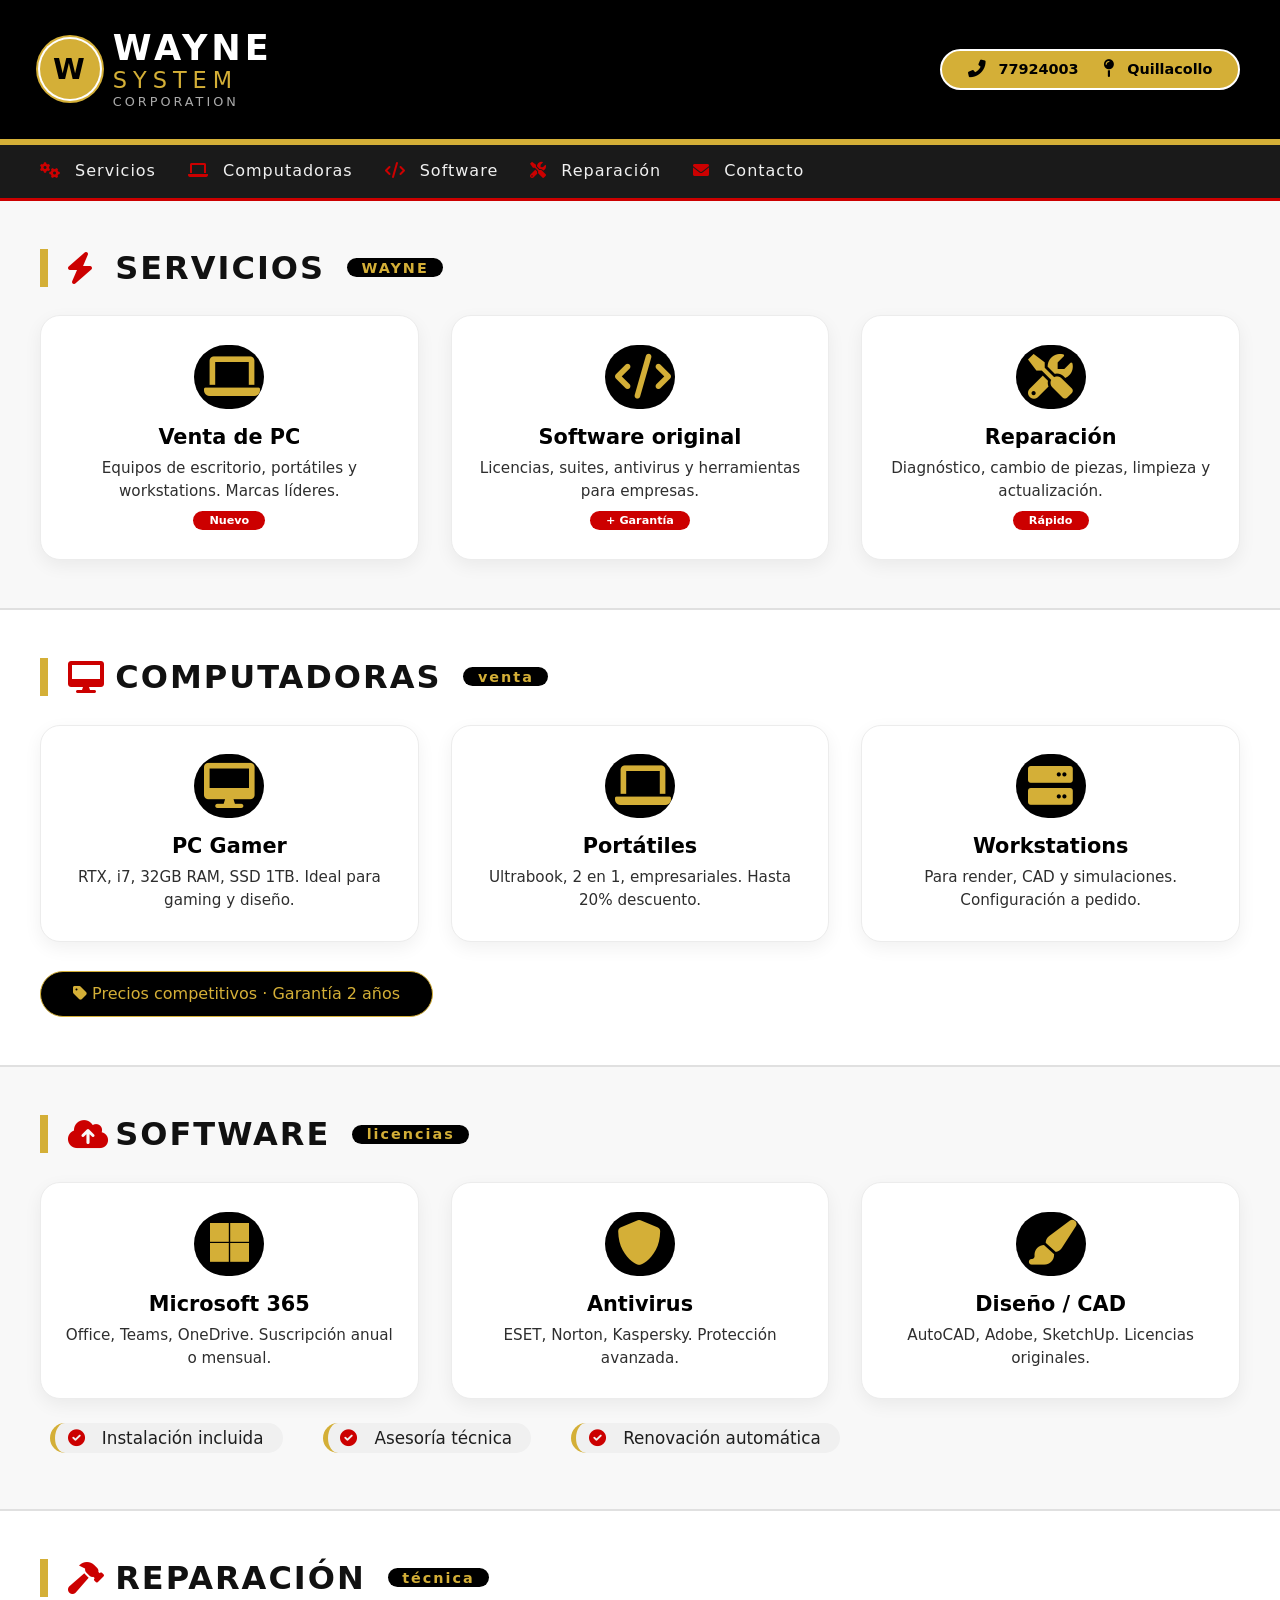
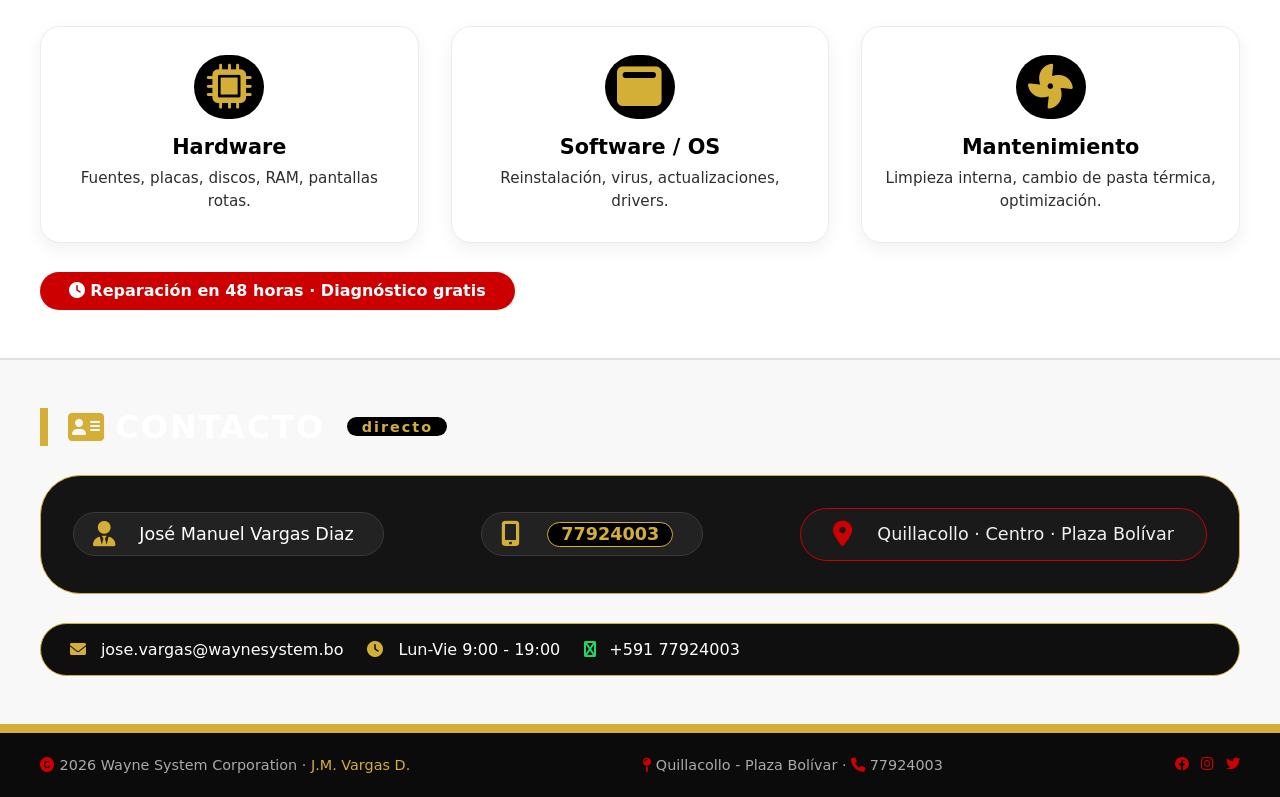
==== index.html @ 7f55959c "Hito 1: subida inicial del sitio" ====
<!DOCTYPE html>
<html lang="es">
<head>
  <meta charset="UTF-8">
  <meta name="viewport" content="width=device-width, initial-scale=1.0">
  <title>Wayne System · Venta y reparación</title>
  <!-- Font Awesome para iconos -->
  <link rel="stylesheet" href="https://cdnjs.cloudflare.com/ajax/libs/font-awesome/6.0.0-beta3/css/all.min.css">
  <style>
    * {
      margin: 0;
      padding: 0;
      box-sizing: border-box;
      font-family: 'Segoe UI', Roboto, system-ui, sans-serif;
    }

    body {
      background-color: #0b0b0b;
      color: #f5f5f5;
    }

    /* contenedor principal con fondo blanco/nagro */
    .wrapper {
      max-width: 1300px;
      margin: 0 auto;
      background: #ffffff;
      color: #1e1e1e;
      box-shadow: 0 0 40px rgba(0,0,0,0.6);
    }

    /* ---------- HEADER / LOGO ---------- */
    .header {
      background: #000000; /* negro */
      padding: 1.8rem 2.5rem;
      display: flex;
      flex-wrap: wrap;
      align-items: center;
      justify-content: space-between;
      border-bottom: 6px solid #d4af37; /* dorado */
    }

    .logo-block {
      display: flex;
      align-items: center;
      gap: 0.8rem;
    }

    .logo-icon {
      background: #d4af37; /* dorado */
      color: #000;
      width: 60px;
      height: 60px;
      border-radius: 50%;
      display: flex;
      align-items: center;
      justify-content: center;
      font-weight: 800;
      font-size: 1.8rem;
      letter-spacing: 2px;
      box-shadow: 0 0 0 2px #fff, 0 0 0 4px #d4af37;
    }

    .logo-text {
      line-height: 1.1;
    }

    .logo-text .wayne {
      font-size: 2.2rem;
      font-weight: 700;
      color: #ffffff;
      letter-spacing: 4px;
    }

    .logo-text .system {
      font-size: 1.4rem;
      font-weight: 300;
      color: #d4af37;
      letter-spacing: 6px;
      display: block;
    }

    .logo-text .corp {
      font-size: 0.8rem;
      font-weight: 300;
      color: #aaaaaa;
      letter-spacing: 3px;
    }

    .header-contact {
      background: #d4af37;
      padding: 0.6rem 1.6rem;
      border-radius: 40px;
      color: #000;
      font-weight: 600;
      font-size: 0.9rem;
      display: flex;
      align-items: center;
      gap: 0.8rem;
      border: 2px solid #ffffff;
    }

    .header-contact i {
      font-size: 1.1rem;
      color: #000;
    }

    /* ---------- NAV (rojo/negro) ---------- */
    .nav-bar {
      background: #1a1a1a;
      padding: 0.6rem 2.5rem;
      display: flex;
      flex-wrap: wrap;
      gap: 2rem;
      border-bottom: 3px solid #cc0000; /* rojo */
    }

    .nav-bar a {
      color: #f0f0f0;
      text-decoration: none;
      font-weight: 500;
      font-size: 1rem;
      letter-spacing: 1px;
      padding: 0.4rem 0;
      border-bottom: 2px solid transparent;
      transition: 0.2s;
    }

    .nav-bar a:hover {
      color: #d4af37;
      border-bottom-color: #d4af37;
    }

    .nav-bar a i {
      margin-right: 8px;
      color: #cc0000;
    }

    /* ---------- SECCIONES (blanco/negro con acentos) ---------- */
    section {
      padding: 3rem 2.5rem;
      background: #ffffff;
      border-bottom: 2px solid #e0e0e0;
    }

    section:nth-child(odd) {
      background: #f8f8f8;
    }

    .section-title {
      font-size: 2rem;
      font-weight: 700;
      letter-spacing: 2px;
      margin-bottom: 1.8rem;
      display: flex;
      align-items: center;
      gap: 12px;
      border-left: 8px solid #d4af37;
      padding-left: 20px;
      color: #111;
    }

    .section-title i {
      color: #cc0000;
      font-size: 2rem;
      width: 2.2rem;
    }

    .section-title span {
      background: #000;
      color: #d4af37;
      padding: 0.1rem 0.9rem;
      border-radius: 40px;
      font-size: 0.9rem;
      margin-left: 10px;
    }

    /* grids */
    .grid-3 {
      display: grid;
      grid-template-columns: repeat(auto-fit, minmax(220px, 1fr));
      gap: 2rem;
      margin-top: 0.5rem;
    }

    .card {
      background: #ffffff;
      border-radius: 20px;
      padding: 1.8rem 1.2rem;
      box-shadow: 0 6px 18px rgba(0,0,0,0.06);
      border: 1px solid #ececec;
      transition: 0.2s;
      text-align: center;
      color: #1e1e1e;
    }

    .card:hover {
      transform: translateY(-6px);
      border-color: #d4af37;
      box-shadow: 0 12px 28px rgba(212, 175, 55, 0.15);
    }

    .card i {
      font-size: 2.8rem;
      color: #cc0000;
      background: #000;
      padding: 0.6rem;
      border-radius: 60px;
      width: 70px;
      margin-bottom: 1rem;
      color: #d4af37;
    }

    .card h3 {
      font-size: 1.3rem;
      margin-bottom: 0.5rem;
      color: #000;
      font-weight: 600;
    }

    .card p {
      color: #2e2e2e;
      font-size: 0.95rem;
      line-height: 1.5;
    }

    .badge-rojo {
      background: #cc0000;
      color: #fff;
      padding: 0.2rem 1rem;
      border-radius: 30px;
      font-size: 0.7rem;
      font-weight: 600;
      display: inline-block;
      margin-top: 8px;
    }

    /* lista de servicios */
    .service-list {
      display: flex;
      flex-wrap: wrap;
      gap: 1.2rem 2.5rem;
      margin: 1.5rem 0 0.5rem;
      padding-left: 10px;
    }

    .service-list li {
      list-style: none;
      font-size: 1.05rem;
      display: flex;
      align-items: center;
      gap: 10px;
      background: #f0f0f0;
      padding: 0.3rem 1.2rem 0.3rem 0.8rem;
      border-radius: 40px;
      border-left: 5px solid #d4af37;
    }

    .service-list li i {
      color: #cc0000;
      width: 24px;
    }

    /* ---------- CONTACTO (dorado/rojo) ---------- */
    .contact-section {
      background: #000000; /* negro */
      color: #ffffff;
      border-bottom: 6px solid #d4af37;
    }

    .contact-section .section-title {
      color: #ffffff;
      border-left-color: #d4af37;
    }

    .contact-section .section-title i {
      color: #d4af37;
    }

    .contact-grid {
      display: flex;
      flex-wrap: wrap;
      justify-content: space-between;
      align-items: center;
      gap: 2rem;
      background: #141414;
      padding: 2rem 2rem;
      border-radius: 40px;
      border: 1px solid #d4af37;
      margin-top: 1.5rem;
    }

    .contact-item {
      display: flex;
      align-items: center;
      gap: 14px;
      font-size: 1.1rem;
      background: #222;
      padding: 0.5rem 1.8rem 0.5rem 1.2rem;
      border-radius: 60px;
      border: 1px solid #3a3a3a;
      flex-wrap: wrap;
    }

    .contact-item i {
      color: #d4af37;
      font-size: 1.6rem;
      width: 2rem;
    }

    .contact-item strong {
      color: #fff;
      font-weight: 400;
    }

    .contact-item .highlight {
      color: #d4af37;
      font-weight: 600;
      background: #000;
      padding: 0.1rem 0.8rem;
      border-radius: 60px;
      border: 1px solid #d4af37;
    }

    .ubicacion {
      background: #1a1a1a;
      padding: 0.8rem 2rem;
      border-radius: 60px;
      display: inline-flex;
      align-items: center;
      gap: 12px;
      border: 1px solid #cc0000;
      color: #f0f0f0;
    }

    .ubicacion i {
      color: #cc0000;
    }

    /* ---------- FOOTER ---------- */
    .footer {
      background: #0b0b0b;
      padding: 1.5rem 2.5rem;
      color: #aaa;
      display: flex;
      flex-wrap: wrap;
      justify-content: space-between;
      align-items: center;
      border-top: 3px solid #d4af37;
      font-size: 0.9rem;
    }

    .footer .copy {
      color: #d4af37;
    }

    .footer i {
      color: #cc0000;
    }

    /* responsive */
    @media (max-width: 700px) {
      .header {
        flex-direction: column;
        align-items: start;
        gap: 1rem;
      }
      .header-contact {
        align-self: flex-start;
      }
      .nav-bar {
        gap: 1rem;
        justify-content: center;
      }
      .contact-grid {
        flex-direction: column;
        align-items: stretch;
      }
      .section-title {
        font-size: 1.6rem;
      }
    }

    /* simular logo "WAYNE SYSTEM" en texto (imagen) */
    .logo-svg-sim {
      display: flex;
      align-items: center;
      gap: 4px;
    }

    .logo-img-placeholder {
      background: #d4af37;
      color: #000;
      font-weight: 900;
      padding: 10px 18px;
      border-radius: 60px;
      font-size: 1.4rem;
      letter-spacing: 3px;
      border: 2px solid #fff;
      box-shadow: 0 0 0 2px #d4af37;
    }
  </style>
</head>
<body>
<div class="wrapper">

  <!-- HEADER con logo WAYNE SYSTEM (estilo imagen) -->
  <header class="header">
    <div class="logo-block">
      <div class="logo-icon">W</div>
      <div class="logo-text">
        <span class="wayne">WAYNE</span>
        <span class="system">SYSTEM</span>
        <span class="corp">CORPORATION</span>
      </div>
    </div>
    <div class="header-contact">
      <i class="fas fa-phone-alt"></i> 77924003
      <i class="fas fa-map-pin" style="margin-left: 12px;"></i> Quillacollo
    </div>
  </header>

  <!-- Navegación -->
  <nav class="nav-bar">
    <a href="#servicios"><i class="fas fa-cogs"></i> Servicios</a>
    <a href="#venta-pc"><i class="fas fa-laptop"></i> Computadoras</a>
    <a href="#venta-software"><i class="fas fa-code"></i> Software</a>
    <a href="#reparacion"><i class="fas fa-tools"></i> Reparación</a>
    <a href="#contacto"><i class="fas fa-envelope"></i> Contacto</a>
  </nav>

  <!-- SECCIÓN SERVICIOS (general) -->
  <section id="servicios">
    <div class="section-title">
      <i class="fas fa-bolt"></i> SERVICIOS <span>WAYNE</span>
    </div>
    <div class="grid-3">
      <div class="card">
        <i class="fas fa-laptop"></i>
        <h3>Venta de PC</h3>
        <p>Equipos de escritorio, portátiles y workstations. Marcas líderes.</p>
        <span class="badge-rojo">Nuevo</span>
      </div>
      <div class="card">
        <i class="fas fa-code"></i>
        <h3>Software original</h3>
        <p>Licencias, suites, antivirus y herramientas para empresas.</p>
        <span class="badge-rojo">+ Garantía</span>
      </div>
      <div class="card">
        <i class="fas fa-screwdriver-wrench"></i>
        <h3>Reparación</h3>
        <p>Diagnóstico, cambio de piezas, limpieza y actualización.</p>
        <span class="badge-rojo">Rápido</span>
      </div>
    </div>
  </section>

  <!-- VENTA COMPUTADORAS -->
  <section id="venta-pc">
    <div class="section-title">
      <i class="fas fa-desktop"></i> COMPUTADORAS <span>venta</span>
    </div>
    <div class="grid-3">
      <div class="card"><i class="fas fa-desktop"></i><h3>PC Gamer</h3><p>RTX, i7, 32GB RAM, SSD 1TB. Ideal para gaming y diseño.</p></div>
      <div class="card"><i class="fas fa-laptop"></i><h3>Portátiles</h3><p>Ultrabook, 2 en 1, empresariales. Hasta 20% descuento.</p></div>
      <div class="card"><i class="fas fa-server"></i><h3>Workstations</h3><p>Para render, CAD y simulaciones. Configuración a pedido.</p></div>
    </div>
    <div style="margin-top: 1.8rem; background: #000; color: #d4af37; padding: 0.8rem 2rem; border-radius: 60px; display: inline-block; border: 1px solid #d4af37;">
      <i class="fas fa-tag"></i> Precios competitivos · Garantía 2 años
    </div>
  </section>

  <!-- VENTA SOFTWARE -->
  <section id="venta-software">
    <div class="section-title">
      <i class="fas fa-cloud-upload-alt"></i> SOFTWARE <span>licencias</span>
    </div>
    <div class="grid-3">
      <div class="card"><i class="fab fa-microsoft"></i><h3>Microsoft 365</h3><p>Office, Teams, OneDrive. Suscripción anual o mensual.</p></div>
      <div class="card"><i class="fas fa-shield-alt"></i><h3>Antivirus</h3><p>ESET, Norton, Kaspersky. Protección avanzada.</p></div>
      <div class="card"><i class="fas fa-paint-brush"></i><h3>Diseño / CAD</h3><p>AutoCAD, Adobe, SketchUp. Licencias originales.</p></div>
    </div>
    <ul class="service-list">
      <li><i class="fas fa-check-circle"></i> Instalación incluida</li>
      <li><i class="fas fa-check-circle"></i> Asesoría técnica</li>
      <li><i class="fas fa-check-circle"></i> Renovación automática</li>
    </ul>
  </section>

  <!-- REPARACIÓN -->
  <section id="reparacion">
    <div class="section-title">
      <i class="fas fa-hammer"></i> REPARACIÓN <span>técnica</span>
    </div>
    <div class="grid-3">
      <div class="card"><i class="fas fa-microchip"></i><h3>Hardware</h3><p>Fuentes, placas, discos, RAM, pantallas rotas.</p></div>
      <div class="card"><i class="fas fa-window-maximize"></i><h3>Software / OS</h3><p>Reinstalación, virus, actualizaciones, drivers.</p></div>
      <div class="card"><i class="fas fa-fan"></i><h3>Mantenimiento</h3><p>Limpieza interna, cambio de pasta térmica, optimización.</p></div>
    </div>
    <div style="margin-top: 1.8rem; background: #cc0000; color: #fff; padding: 0.6rem 1.8rem; border-radius: 60px; display: inline-block; font-weight: 600;">
      <i class="fas fa-clock"></i> Reparación en 48 horas · Diagnóstico gratis
    </div>
  </section>

  <!-- CONTACTO con datos: José Manuel Vargas Diaz, cel 77924003, Quillacollo, Plaza Bolívar -->
  <section id="contacto" class="contact-section">
    <div class="section-title">
      <i class="fas fa-address-card"></i> CONTACTO <span>directo</span>
    </div>
    <div class="contact-grid">
      <div class="contact-item"><i class="fas fa-user-tie"></i> <strong>José Manuel Vargas Diaz</strong></div>
      <div class="contact-item"><i class="fas fa-mobile-alt"></i> <span class="highlight">77924003</span></div>
      <div class="contact-item ubicacion"><i class="fas fa-location-dot"></i> Quillacollo · Centro · Plaza Bolívar</div>
    </div>
    <div style="margin-top: 1.8rem; display: flex; flex-wrap: wrap; gap: 1.5rem; background: #0f0f0f; padding: 1rem 1.8rem; border-radius: 60px; border: 1px solid #d4af37;">
      <span><i class="fas fa-envelope" style="color: #d4af37; margin-right: 10px;"></i> jose.vargas@waynesystem.bo</span>
      <span><i class="fas fa-clock" style="color: #d4af37; margin-right: 10px;"></i> Lun-Vie 9:00 - 19:00</span>
      <span><i class="fas fa-whatsapp" style="color: #25d366; margin-right: 8px;"></i> +591 77924003</span>
    </div>
  </section>

  <!-- FOOTER -->
  <footer class="footer">
    <div><i class="fas fa-copyright"></i> 2026 Wayne System Corporation · <span class="copy">J.M. Vargas D.</span></div>
    <div><i class="fas fa-map-pin"></i> Quillacollo - Plaza Bolívar · <i class="fas fa-phone"></i> 77924003</div>
    <div style="display: flex; gap: 12px;">
      <i class="fab fa-facebook"></i>
      <i class="fab fa-instagram"></i>
      <i class="fab fa-twitter"></i>
    </div>
  </footer>

</div>
<!-- fin wrapper -->
</body>
</html>
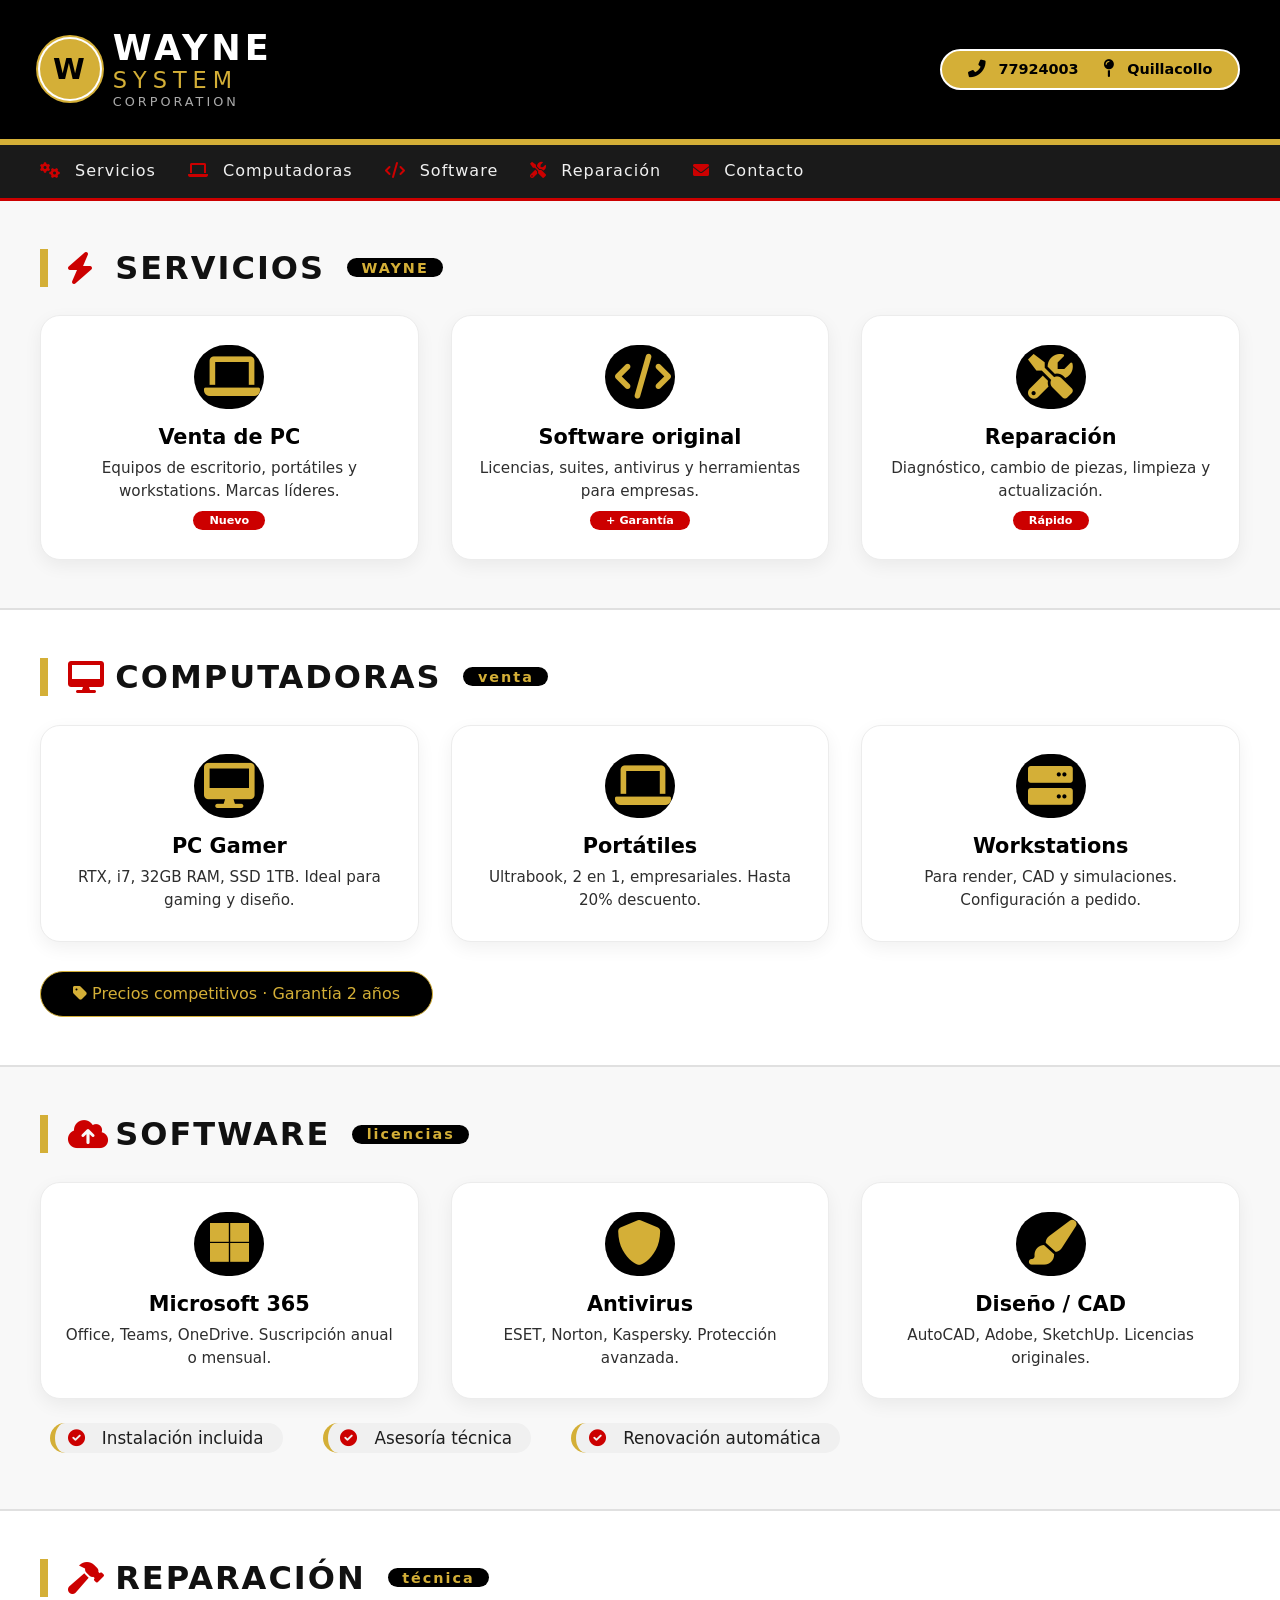
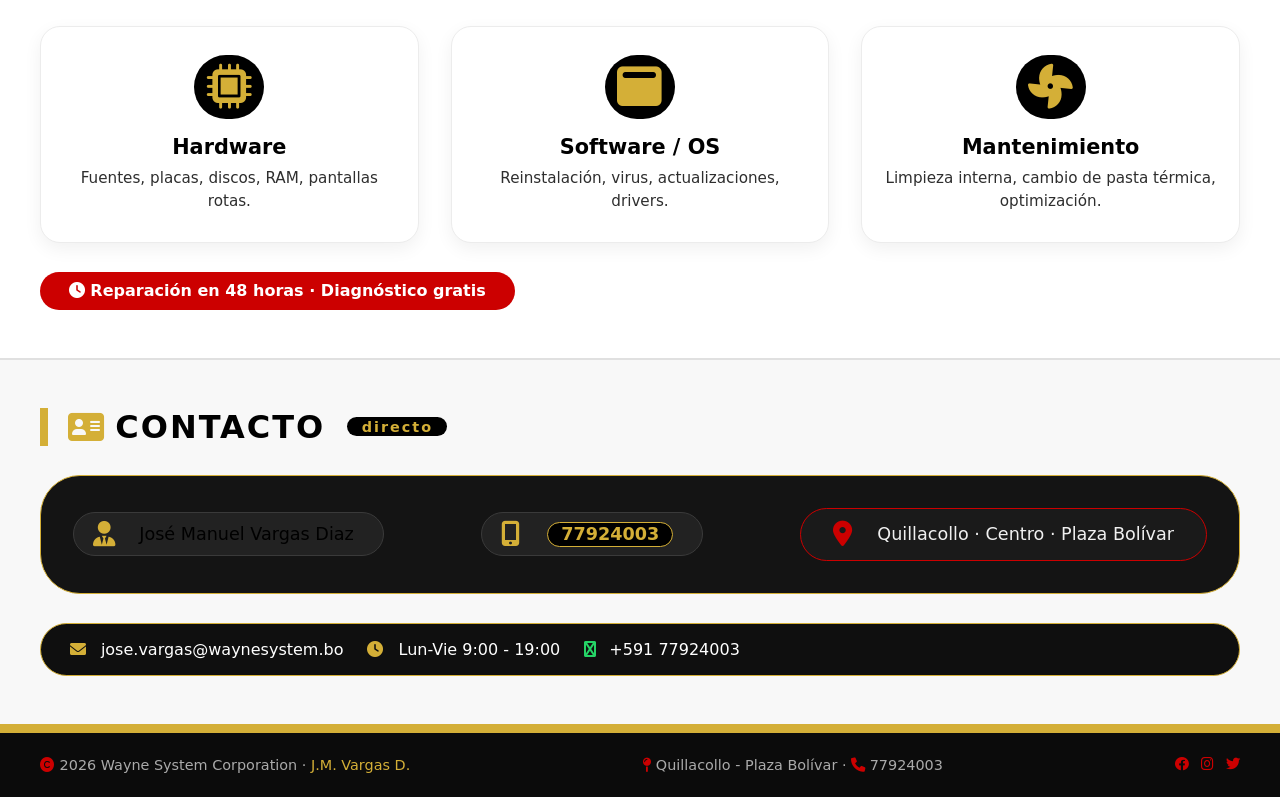
==== commit a1a7890f: "se agrega el primer commit" ====
--- a/index.html
+++ b/index.html
@@ -268,7 +268,7 @@
     }
 
     .contact-section .section-title {
-      color: #ffffff;
+      color: #000000;
       border-left-color: #d4af37;
     }
 
@@ -308,7 +308,7 @@
     }
 
     .contact-item strong {
-      color: #fff;
+      color: #000000;
       font-weight: 400;
     }
 
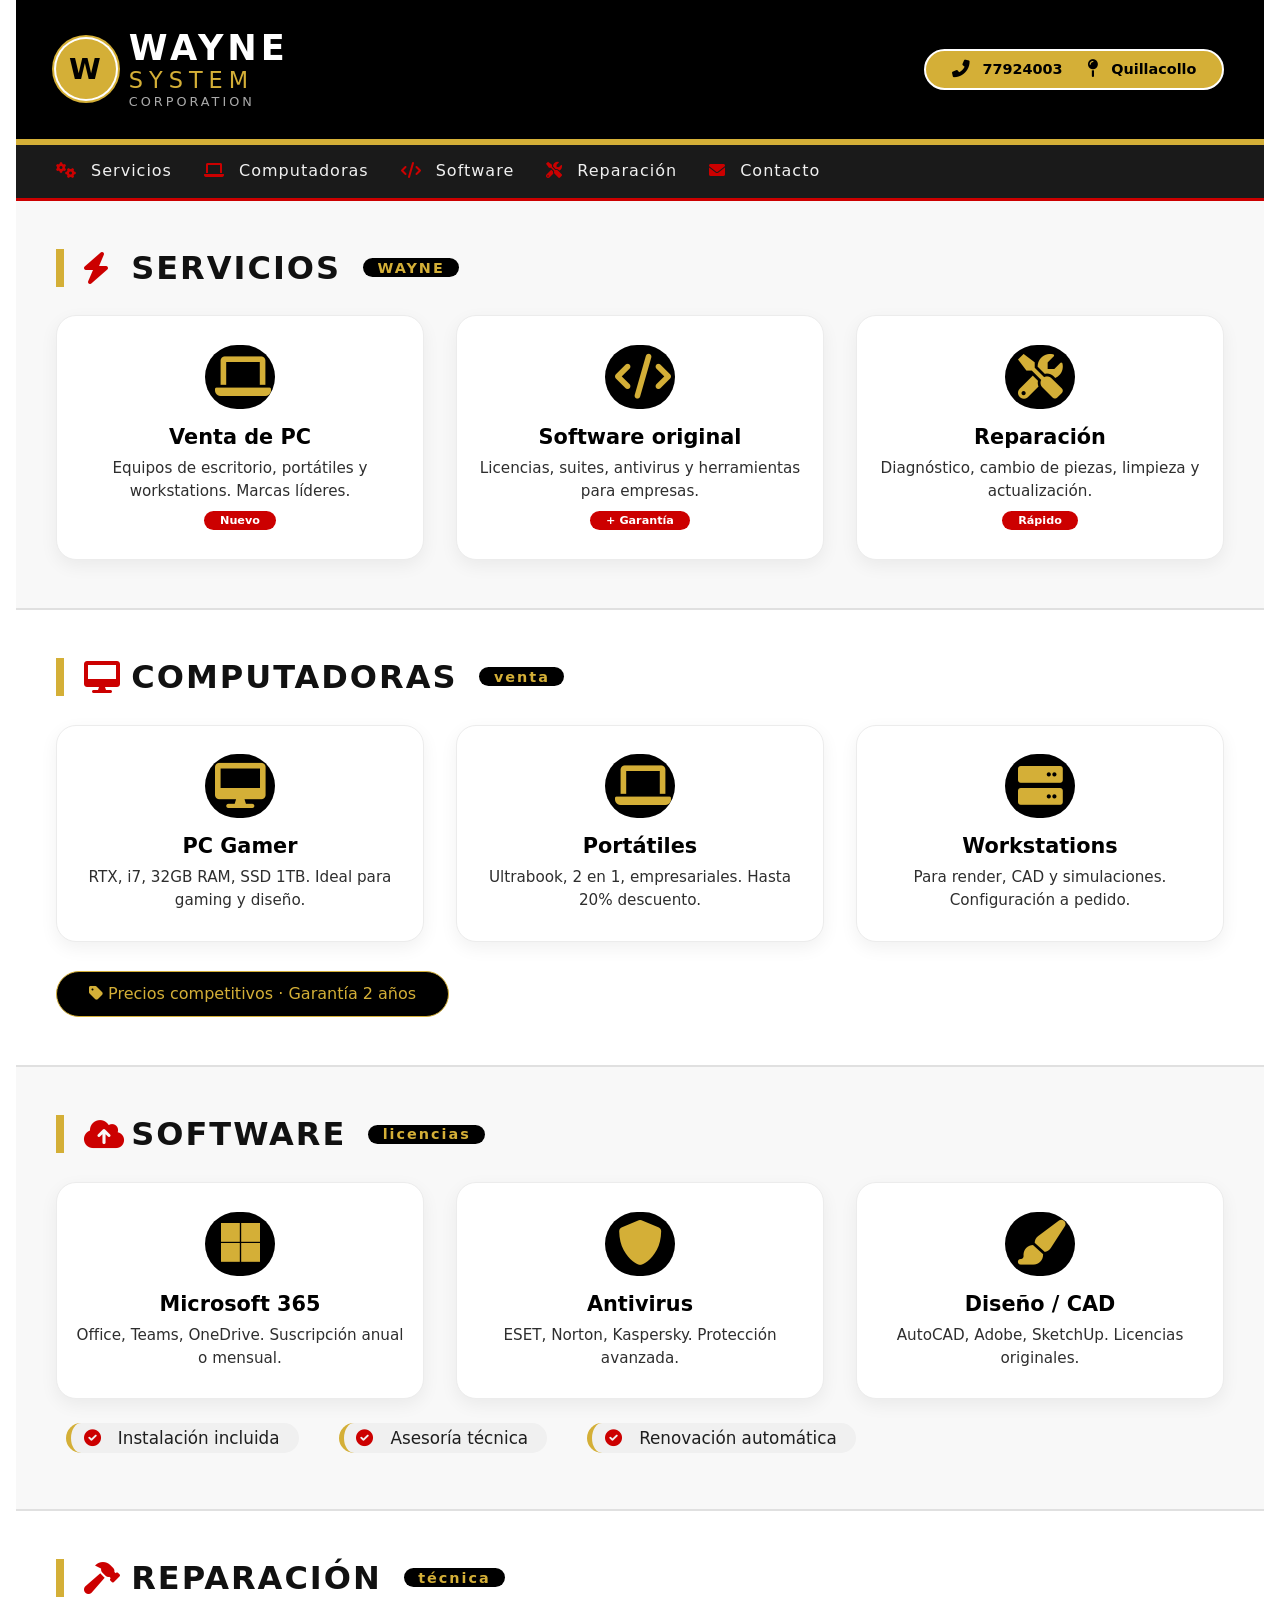
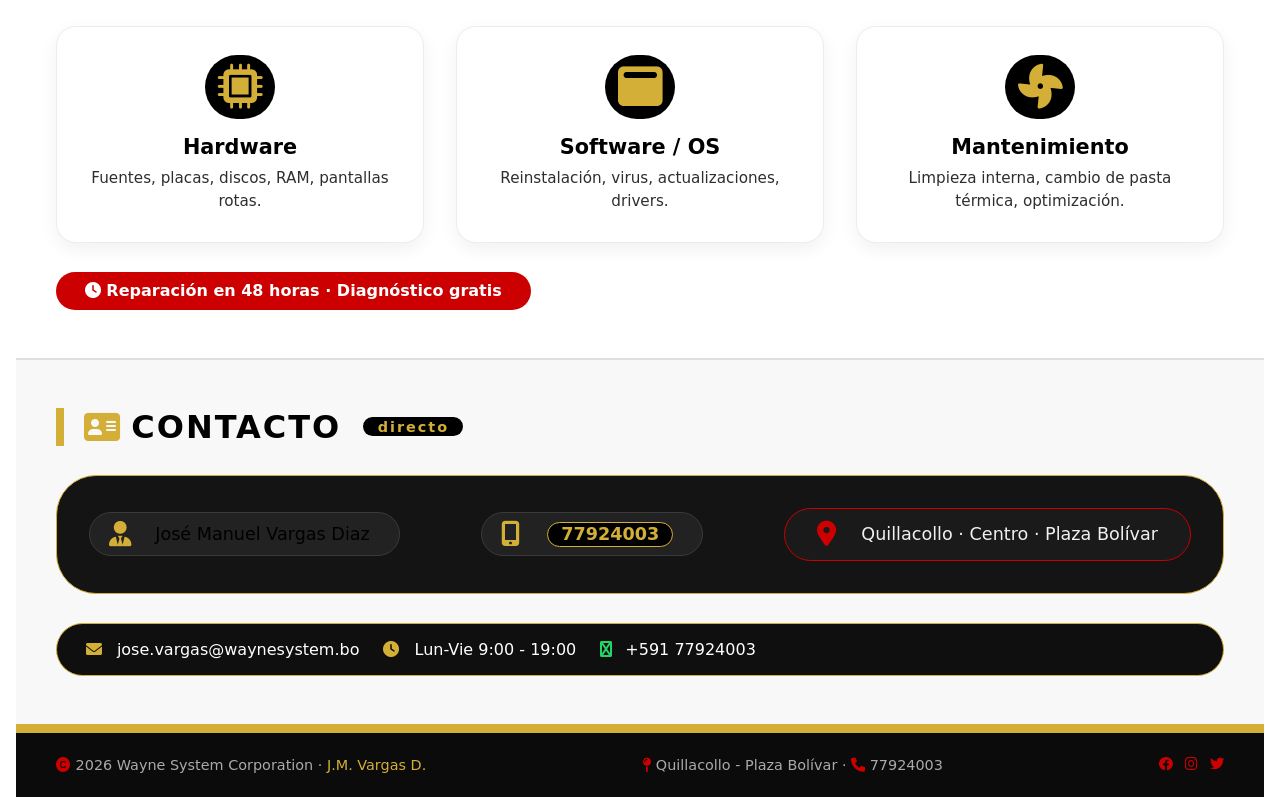
==== commit 41644c1c: "Responsive de página" ====
--- a/index.html
+++ b/index.html
@@ -2,408 +2,17 @@
 <html lang="es">
 <head>
   <meta charset="UTF-8">
+  <!-- añadido viewport -->
   <meta name="viewport" content="width=device-width, initial-scale=1.0">
   <title>Wayne System · Venta y reparación</title>
-  <!-- Font Awesome para iconos -->
+  
   <link rel="stylesheet" href="https://cdnjs.cloudflare.com/ajax/libs/font-awesome/6.0.0-beta3/css/all.min.css">
-  <style>
-    * {
-      margin: 0;
-      padding: 0;
-      box-sizing: border-box;
-      font-family: 'Segoe UI', Roboto, system-ui, sans-serif;
-    }
-
-    body {
-      background-color: #0b0b0b;
-      color: #f5f5f5;
-    }
-
-    /* contenedor principal con fondo blanco/nagro */
-    .wrapper {
-      max-width: 1300px;
-      margin: 0 auto;
-      background: #ffffff;
-      color: #1e1e1e;
-      box-shadow: 0 0 40px rgba(0,0,0,0.6);
-    }
-
-    /* ---------- HEADER / LOGO ---------- */
-    .header {
-      background: #000000; /* negro */
-      padding: 1.8rem 2.5rem;
-      display: flex;
-      flex-wrap: wrap;
-      align-items: center;
-      justify-content: space-between;
-      border-bottom: 6px solid #d4af37; /* dorado */
-    }
-
-    .logo-block {
-      display: flex;
-      align-items: center;
-      gap: 0.8rem;
-    }
-
-    .logo-icon {
-      background: #d4af37; /* dorado */
-      color: #000;
-      width: 60px;
-      height: 60px;
-      border-radius: 50%;
-      display: flex;
-      align-items: center;
-      justify-content: center;
-      font-weight: 800;
-      font-size: 1.8rem;
-      letter-spacing: 2px;
-      box-shadow: 0 0 0 2px #fff, 0 0 0 4px #d4af37;
-    }
-
-    .logo-text {
-      line-height: 1.1;
-    }
-
-    .logo-text .wayne {
-      font-size: 2.2rem;
-      font-weight: 700;
-      color: #ffffff;
-      letter-spacing: 4px;
-    }
-
-    .logo-text .system {
-      font-size: 1.4rem;
-      font-weight: 300;
-      color: #d4af37;
-      letter-spacing: 6px;
-      display: block;
-    }
-
-    .logo-text .corp {
-      font-size: 0.8rem;
-      font-weight: 300;
-      color: #aaaaaa;
-      letter-spacing: 3px;
-    }
-
-    .header-contact {
-      background: #d4af37;
-      padding: 0.6rem 1.6rem;
-      border-radius: 40px;
-      color: #000;
-      font-weight: 600;
-      font-size: 0.9rem;
-      display: flex;
-      align-items: center;
-      gap: 0.8rem;
-      border: 2px solid #ffffff;
-    }
-
-    .header-contact i {
-      font-size: 1.1rem;
-      color: #000;
-    }
-
-    /* ---------- NAV (rojo/negro) ---------- */
-    .nav-bar {
-      background: #1a1a1a;
-      padding: 0.6rem 2.5rem;
-      display: flex;
-      flex-wrap: wrap;
-      gap: 2rem;
-      border-bottom: 3px solid #cc0000; /* rojo */
-    }
-
-    .nav-bar a {
-      color: #f0f0f0;
-      text-decoration: none;
-      font-weight: 500;
-      font-size: 1rem;
-      letter-spacing: 1px;
-      padding: 0.4rem 0;
-      border-bottom: 2px solid transparent;
-      transition: 0.2s;
-    }
-
-    .nav-bar a:hover {
-      color: #d4af37;
-      border-bottom-color: #d4af37;
-    }
-
-    .nav-bar a i {
-      margin-right: 8px;
-      color: #cc0000;
-    }
-
-    /* ---------- SECCIONES (blanco/negro con acentos) ---------- */
-    section {
-      padding: 3rem 2.5rem;
-      background: #ffffff;
-      border-bottom: 2px solid #e0e0e0;
-    }
-
-    section:nth-child(odd) {
-      background: #f8f8f8;
-    }
-
-    .section-title {
-      font-size: 2rem;
-      font-weight: 700;
-      letter-spacing: 2px;
-      margin-bottom: 1.8rem;
-      display: flex;
-      align-items: center;
-      gap: 12px;
-      border-left: 8px solid #d4af37;
-      padding-left: 20px;
-      color: #111;
-    }
-
-    .section-title i {
-      color: #cc0000;
-      font-size: 2rem;
-      width: 2.2rem;
-    }
-
-    .section-title span {
-      background: #000;
-      color: #d4af37;
-      padding: 0.1rem 0.9rem;
-      border-radius: 40px;
-      font-size: 0.9rem;
-      margin-left: 10px;
-    }
-
-    /* grids */
-    .grid-3 {
-      display: grid;
-      grid-template-columns: repeat(auto-fit, minmax(220px, 1fr));
-      gap: 2rem;
-      margin-top: 0.5rem;
-    }
-
-    .card {
-      background: #ffffff;
-      border-radius: 20px;
-      padding: 1.8rem 1.2rem;
-      box-shadow: 0 6px 18px rgba(0,0,0,0.06);
-      border: 1px solid #ececec;
-      transition: 0.2s;
-      text-align: center;
-      color: #1e1e1e;
-    }
-
-    .card:hover {
-      transform: translateY(-6px);
-      border-color: #d4af37;
-      box-shadow: 0 12px 28px rgba(212, 175, 55, 0.15);
-    }
-
-    .card i {
-      font-size: 2.8rem;
-      color: #cc0000;
-      background: #000;
-      padding: 0.6rem;
-      border-radius: 60px;
-      width: 70px;
-      margin-bottom: 1rem;
-      color: #d4af37;
-    }
-
-    .card h3 {
-      font-size: 1.3rem;
-      margin-bottom: 0.5rem;
-      color: #000;
-      font-weight: 600;
-    }
-
-    .card p {
-      color: #2e2e2e;
-      font-size: 0.95rem;
-      line-height: 1.5;
-    }
-
-    .badge-rojo {
-      background: #cc0000;
-      color: #fff;
-      padding: 0.2rem 1rem;
-      border-radius: 30px;
-      font-size: 0.7rem;
-      font-weight: 600;
-      display: inline-block;
-      margin-top: 8px;
-    }
-
-    /* lista de servicios */
-    .service-list {
-      display: flex;
-      flex-wrap: wrap;
-      gap: 1.2rem 2.5rem;
-      margin: 1.5rem 0 0.5rem;
-      padding-left: 10px;
-    }
-
-    .service-list li {
-      list-style: none;
-      font-size: 1.05rem;
-      display: flex;
-      align-items: center;
-      gap: 10px;
-      background: #f0f0f0;
-      padding: 0.3rem 1.2rem 0.3rem 0.8rem;
-      border-radius: 40px;
-      border-left: 5px solid #d4af37;
-    }
-
-    .service-list li i {
-      color: #cc0000;
-      width: 24px;
-    }
-
-    /* ---------- CONTACTO (dorado/rojo) ---------- */
-    .contact-section {
-      background: #000000; /* negro */
-      color: #ffffff;
-      border-bottom: 6px solid #d4af37;
-    }
-
-    .contact-section .section-title {
-      color: #000000;
-      border-left-color: #d4af37;
-    }
-
-    .contact-section .section-title i {
-      color: #d4af37;
-    }
-
-    .contact-grid {
-      display: flex;
-      flex-wrap: wrap;
-      justify-content: space-between;
-      align-items: center;
-      gap: 2rem;
-      background: #141414;
-      padding: 2rem 2rem;
-      border-radius: 40px;
-      border: 1px solid #d4af37;
-      margin-top: 1.5rem;
-    }
-
-    .contact-item {
-      display: flex;
-      align-items: center;
-      gap: 14px;
-      font-size: 1.1rem;
-      background: #222;
-      padding: 0.5rem 1.8rem 0.5rem 1.2rem;
-      border-radius: 60px;
-      border: 1px solid #3a3a3a;
-      flex-wrap: wrap;
-    }
-
-    .contact-item i {
-      color: #d4af37;
-      font-size: 1.6rem;
-      width: 2rem;
-    }
-
-    .contact-item strong {
-      color: #000000;
-      font-weight: 400;
-    }
-
-    .contact-item .highlight {
-      color: #d4af37;
-      font-weight: 600;
-      background: #000;
-      padding: 0.1rem 0.8rem;
-      border-radius: 60px;
-      border: 1px solid #d4af37;
-    }
-
-    .ubicacion {
-      background: #1a1a1a;
-      padding: 0.8rem 2rem;
-      border-radius: 60px;
-      display: inline-flex;
-      align-items: center;
-      gap: 12px;
-      border: 1px solid #cc0000;
-      color: #f0f0f0;
-    }
-
-    .ubicacion i {
-      color: #cc0000;
-    }
-
-    /* ---------- FOOTER ---------- */
-    .footer {
-      background: #0b0b0b;
-      padding: 1.5rem 2.5rem;
-      color: #aaa;
-      display: flex;
-      flex-wrap: wrap;
-      justify-content: space-between;
-      align-items: center;
-      border-top: 3px solid #d4af37;
-      font-size: 0.9rem;
-    }
-
-    .footer .copy {
-      color: #d4af37;
-    }
-
-    .footer i {
-      color: #cc0000;
-    }
-
-    /* responsive */
-    @media (max-width: 700px) {
-      .header {
-        flex-direction: column;
-        align-items: start;
-        gap: 1rem;
-      }
-      .header-contact {
-        align-self: flex-start;
-      }
-      .nav-bar {
-        gap: 1rem;
-        justify-content: center;
-      }
-      .contact-grid {
-        flex-direction: column;
-        align-items: stretch;
-      }
-      .section-title {
-        font-size: 1.6rem;
-      }
-    }
-
-    /* simular logo "WAYNE SYSTEM" en texto (imagen) */
-    .logo-svg-sim {
-      display: flex;
-      align-items: center;
-      gap: 4px;
-    }
-
-    .logo-img-placeholder {
-      background: #d4af37;
-      color: #000;
-      font-weight: 900;
-      padding: 10px 18px;
-      border-radius: 60px;
-      font-size: 1.4rem;
-      letter-spacing: 3px;
-      border: 2px solid #fff;
-      box-shadow: 0 0 0 2px #d4af37;
-    }
-  </style>
+  <link rel="stylesheet" href="style.css">
 </head>
 <body>
 <div class="wrapper">
 
-  <!-- HEADER con logo WAYNE SYSTEM (estilo imagen) -->
+  
   <header class="header">
     <div class="logo-block">
       <div class="logo-icon">W</div>
@@ -419,7 +28,7 @@
     </div>
   </header>
 
-  <!-- Navegación -->
+
   <nav class="nav-bar">
     <a href="#servicios"><i class="fas fa-cogs"></i> Servicios</a>
     <a href="#venta-pc"><i class="fas fa-laptop"></i> Computadoras</a>
@@ -428,7 +37,7 @@
     <a href="#contacto"><i class="fas fa-envelope"></i> Contacto</a>
   </nav>
 
-  <!-- SECCIÓN SERVICIOS (general) -->
+
   <section id="servicios">
     <div class="section-title">
       <i class="fas fa-bolt"></i> SERVICIOS <span>WAYNE</span>
@@ -455,7 +64,7 @@
     </div>
   </section>
 
-  <!-- VENTA COMPUTADORAS -->
+
   <section id="venta-pc">
     <div class="section-title">
       <i class="fas fa-desktop"></i> COMPUTADORAS <span>venta</span>
@@ -470,7 +79,7 @@
     </div>
   </section>
 
-  <!-- VENTA SOFTWARE -->
+
   <section id="venta-software">
     <div class="section-title">
       <i class="fas fa-cloud-upload-alt"></i> SOFTWARE <span>licencias</span>
@@ -487,7 +96,7 @@
     </ul>
   </section>
 
-  <!-- REPARACIÓN -->
+
   <section id="reparacion">
     <div class="section-title">
       <i class="fas fa-hammer"></i> REPARACIÓN <span>técnica</span>
@@ -502,7 +111,7 @@
     </div>
   </section>
 
-  <!-- CONTACTO con datos: José Manuel Vargas Diaz, cel 77924003, Quillacollo, Plaza Bolívar -->
+
   <section id="contacto" class="contact-section">
     <div class="section-title">
       <i class="fas fa-address-card"></i> CONTACTO <span>directo</span>
@@ -519,7 +128,7 @@
     </div>
   </section>
 
-  <!-- FOOTER -->
+
   <footer class="footer">
     <div><i class="fas fa-copyright"></i> 2026 Wayne System Corporation · <span class="copy">J.M. Vargas D.</span></div>
     <div><i class="fas fa-map-pin"></i> Quillacollo - Plaza Bolívar · <i class="fas fa-phone"></i> 77924003</div>
@@ -531,6 +140,6 @@
   </footer>
 
 </div>
-<!-- fin wrapper -->
+
 </body>
 </html>
--- a/style.css
+++ b/style.css
@@ -0,0 +1,463 @@
+
+    * {
+      margin: 0;
+      padding: 0;
+      box-sizing: border-box;
+      font-family: 'Segoe UI', Roboto, system-ui, sans-serif;
+    }
+
+    body {
+      background-color: #0b0b0b;
+      color: #f5f5f5;
+    }
+
+
+    .wrapper {
+      max-width: 1300px;
+      margin: 0 auto;
+      background: #ffffff;
+      color: #1e1e1e;
+      box-shadow: 0 0 40px rgba(0,0,0,0.6);
+    }
+
+
+    .header {
+      background: #000000; 
+      padding: 1.8rem 2.5rem;
+      display: flex;
+      flex-wrap: wrap;
+      align-items: center;
+      justify-content: space-between;
+      border-bottom: 6px solid #d4af37; 
+    }
+
+    .logo-block {
+      display: flex;
+      align-items: center;
+      gap: 0.8rem;
+    }
+
+    .logo-icon {
+      background: #d4af37; 
+      color: #000;
+      width: 60px;
+      height: 60px;
+      border-radius: 50%;
+      display: flex;
+      align-items: center;
+      justify-content: center;
+      font-weight: 800;
+      font-size: 1.8rem;
+      letter-spacing: 2px;
+      box-shadow: 0 0 0 2px #fff, 0 0 0 4px #d4af37;
+    }
+
+    .logo-text {
+      line-height: 1.1;
+    }
+
+    .logo-text .wayne {
+      font-size: 2.2rem;
+      font-weight: 700;
+      color: #ffffff;
+      letter-spacing: 4px;
+    }
+
+    .logo-text .system {
+      font-size: 1.4rem;
+      font-weight: 300;
+      color: #d4af37;
+      letter-spacing: 6px;
+      display: block;
+    }
+
+    .logo-text .corp {
+      font-size: 0.8rem;
+      font-weight: 300;
+      color: #aaaaaa;
+      letter-spacing: 3px;
+    }
+
+    .header-contact {
+      background: #d4af37;
+      padding: 0.6rem 1.6rem;
+      border-radius: 40px;
+      color: #000;
+      font-weight: 600;
+      font-size: 0.9rem;
+      display: flex;
+      align-items: center;
+      gap: 0.8rem;
+      border: 2px solid #ffffff;
+    }
+
+    .header-contact i {
+      font-size: 1.1rem;
+      color: #000;
+    }
+
+    
+    .nav-bar {
+      background: #1a1a1a;
+      padding: 0.6rem 2.5rem;
+      display: flex;
+      flex-wrap: wrap;
+      gap: 2rem;
+      border-bottom: 3px solid #cc0000; /* rojo */
+    }
+
+    .nav-bar a {
+      color: #f0f0f0;
+      text-decoration: none;
+      font-weight: 500;
+      font-size: 1rem;
+      letter-spacing: 1px;
+      padding: 0.4rem 0;
+      border-bottom: 2px solid transparent;
+      transition: 0.2s;
+    }
+
+    .nav-bar a:hover {
+      color: #d4af37;
+      border-bottom-color: #d4af37;
+    }
+
+    .nav-bar a i {
+      margin-right: 8px;
+      color: #cc0000;
+    }
+
+    /* ---------- SECCIONES (blanco/negro con acentos) ---------- */
+    section {
+      padding: 3rem 2.5rem;
+      background: #ffffff;
+      border-bottom: 2px solid #e0e0e0;
+    }
+
+    section:nth-child(odd) {
+      background: #f8f8f8;
+    }
+
+    .section-title {
+      font-size: 2rem;
+      font-weight: 700;
+      letter-spacing: 2px;
+      margin-bottom: 1.8rem;
+      display: flex;
+      align-items: center;
+      gap: 12px;
+      border-left: 8px solid #d4af37;
+      padding-left: 20px;
+      color: #111;
+    }
+
+    .section-title i {
+      color: #cc0000;
+      font-size: 2rem;
+      width: 2.2rem;
+    }
+
+    .section-title span {
+      background: #000;
+      color: #d4af37;
+      padding: 0.1rem 0.9rem;
+      border-radius: 40px;
+      font-size: 0.9rem;
+      margin-left: 10px;
+    }
+
+    /* grids */
+    .grid-3 {
+      display: grid;
+      grid-template-columns: repeat(auto-fit, minmax(220px, 1fr));
+      gap: 2rem;
+      margin-top: 0.5rem;
+    }
+
+    .card {
+      background: #ffffff;
+      border-radius: 20px;
+      padding: 1.8rem 1.2rem;
+      box-shadow: 0 6px 18px rgba(0,0,0,0.06);
+      border: 1px solid #ececec;
+      transition: 0.2s;
+      text-align: center;
+      color: #1e1e1e;
+    }
+
+    .card:hover {
+      transform: translateY(-6px);
+      border-color: #d4af37;
+      box-shadow: 0 12px 28px rgba(212, 175, 55, 0.15);
+    }
+
+    .card i {
+      font-size: 2.8rem;
+      color: #cc0000;
+      background: #000;
+      padding: 0.6rem;
+      border-radius: 60px;
+      width: 70px;
+      margin-bottom: 1rem;
+      color: #d4af37;
+    }
+
+    .card h3 {
+      font-size: 1.3rem;
+      margin-bottom: 0.5rem;
+      color: #000;
+      font-weight: 600;
+    }
+
+    .card p {
+      color: #2e2e2e;
+      font-size: 0.95rem;
+      line-height: 1.5;
+    }
+
+    .badge-rojo {
+      background: #cc0000;
+      color: #fff;
+      padding: 0.2rem 1rem;
+      border-radius: 30px;
+      font-size: 0.7rem;
+      font-weight: 600;
+      display: inline-block;
+      margin-top: 8px;
+    }
+
+    /* lista de servicios */
+    .service-list {
+      display: flex;
+      flex-wrap: wrap;
+      gap: 1.2rem 2.5rem;
+      margin: 1.5rem 0 0.5rem;
+      padding-left: 10px;
+    }
+
+    .service-list li {
+      list-style: none;
+      font-size: 1.05rem;
+      display: flex;
+      align-items: center;
+      gap: 10px;
+      background: #f0f0f0;
+      padding: 0.3rem 1.2rem 0.3rem 0.8rem;
+      border-radius: 40px;
+      border-left: 5px solid #d4af37;
+    }
+
+    .service-list li i {
+      color: #cc0000;
+      width: 24px;
+    }
+
+    /* ---------- CONTACTO (dorado/rojo) ---------- */
+    .contact-section {
+      background: #000000; /* negro */
+      color: #ffffff;
+      border-bottom: 6px solid #d4af37;
+    }
+
+    .contact-section .section-title {
+      color: #000000;
+      border-left-color: #d4af37;
+    }
+
+    .contact-section .section-title i {
+      color: #d4af37;
+    }
+
+    .contact-grid {
+      display: flex;
+      flex-wrap: wrap;
+      justify-content: space-between;
+      align-items: center;
+      gap: 2rem;
+      background: #141414;
+      padding: 2rem 2rem;
+      border-radius: 40px;
+      border: 1px solid #d4af37;
+      margin-top: 1.5rem;
+    }
+
+    .contact-item {
+      display: flex;
+      align-items: center;
+      gap: 14px;
+      font-size: 1.1rem;
+      background: #222;
+      padding: 0.5rem 1.8rem 0.5rem 1.2rem;
+      border-radius: 60px;
+      border: 1px solid #3a3a3a;
+      flex-wrap: wrap;
+    }
+
+    .contact-item i {
+      color: #d4af37;
+      font-size: 1.6rem;
+      width: 2rem;
+    }
+
+    .contact-item strong {
+      color: #000000;
+      font-weight: 400;
+    }
+
+    .contact-item .highlight {
+      color: #d4af37;
+      font-weight: 600;
+      background: #000;
+      padding: 0.1rem 0.8rem;
+      border-radius: 60px;
+      border: 1px solid #d4af37;
+    }
+
+    .ubicacion {
+      background: #1a1a1a;
+      padding: 0.8rem 2rem;
+      border-radius: 60px;
+      display: inline-flex;
+      align-items: center;
+      gap: 12px;
+      border: 1px solid #cc0000;
+      color: #f0f0f0;
+    }
+
+    .ubicacion i {
+      color: #cc0000;
+    }
+
+    /* ---------- FOOTER ---------- */
+    .footer {
+      background: #0b0b0b;
+      padding: 1.5rem 2.5rem;
+      color: #aaa;
+      display: flex;
+      flex-wrap: wrap;
+      justify-content: space-between;
+      align-items: center;
+      border-top: 3px solid #d4af37;
+      font-size: 0.9rem;
+    }
+
+    .footer .copy {
+      color: #d4af37;
+    }
+
+    .footer i {
+      color: #cc0000;
+    }
+
+
+    /* simular logo "WAYNE SYSTEM" en texto (imagen) */
+    .logo-svg-sim {
+      display: flex;
+      align-items: center;
+      gap: 4px;
+    }
+
+    .logo-img-placeholder {
+      background: #d4af37;
+      color: #000;
+      font-weight: 900;
+      padding: 10px 18px;
+      border-radius: 60px;
+      font-size: 1.4rem;
+      letter-spacing: 3px;
+      border: 2px solid #fff;
+      box-shadow: 0 0 0 2px #d4af37;
+    }
+
+    .wrapper {
+      max-width: 1300px;
+      margin: 0 auto;
+      background: #ffffff;
+      color: #1e1e1e;
+      box-shadow: 0 0 40px rgba(0,0,0,0.6);
+      padding: 0 1rem;
+    }
+
+    /* responsive */
+    @media (max-width: 900px) {
+      .wrapper {
+        box-shadow: none;
+      }
+      .nav-bar {
+        padding: 0.8rem 0;
+      }
+      .section {
+        padding: 2.2rem 1.4rem;
+      }
+      .contact-grid {
+        padding: 1.5rem;
+      }
+      .footer {
+        padding: 1.5rem 1.4rem;
+      }
+      .section-title {
+        font-size: 1.8rem;
+      }
+    }
+
+    @media (max-width: 700px) {
+      .header {
+        flex-direction: column;
+        align-items: flex-start;
+        gap: 1rem;
+      }
+      .header-contact {
+        align-self: stretch;
+        justify-content: flex-start;
+      }
+      .nav-bar {
+        gap: 0.8rem;
+        justify-content: center;
+      }
+      .nav-bar a {
+        font-size: 0.95rem;
+        white-space: nowrap;
+      }
+      .contact-grid {
+        flex-direction: column;
+        align-items: stretch;
+      }
+      .contact-grid,
+      .card,
+      .contact-item {
+        width: 100%;
+      }
+      .contact-item {
+        justify-content: flex-start;
+      }
+      .section {
+        padding: 1.8rem 1rem;
+      }
+      .card {
+        padding: 1.4rem 1rem;
+      }
+      .service-list {
+        flex-direction: column;
+        gap: 1rem;
+      }
+      .section-title {
+        font-size: 1.6rem;
+      }
+      .logo-text .wayne {
+        font-size: 1.9rem;
+      }
+      .logo-text .system {
+        font-size: 1.2rem;
+      }
+      .logo-text .corp {
+        font-size: 0.75rem;
+      }
+      .footer {
+        flex-direction: column;
+        align-items: stretch;
+        gap: 1rem;
+      }
+      .footer div {
+        width: 100%;
+      }
+    }
